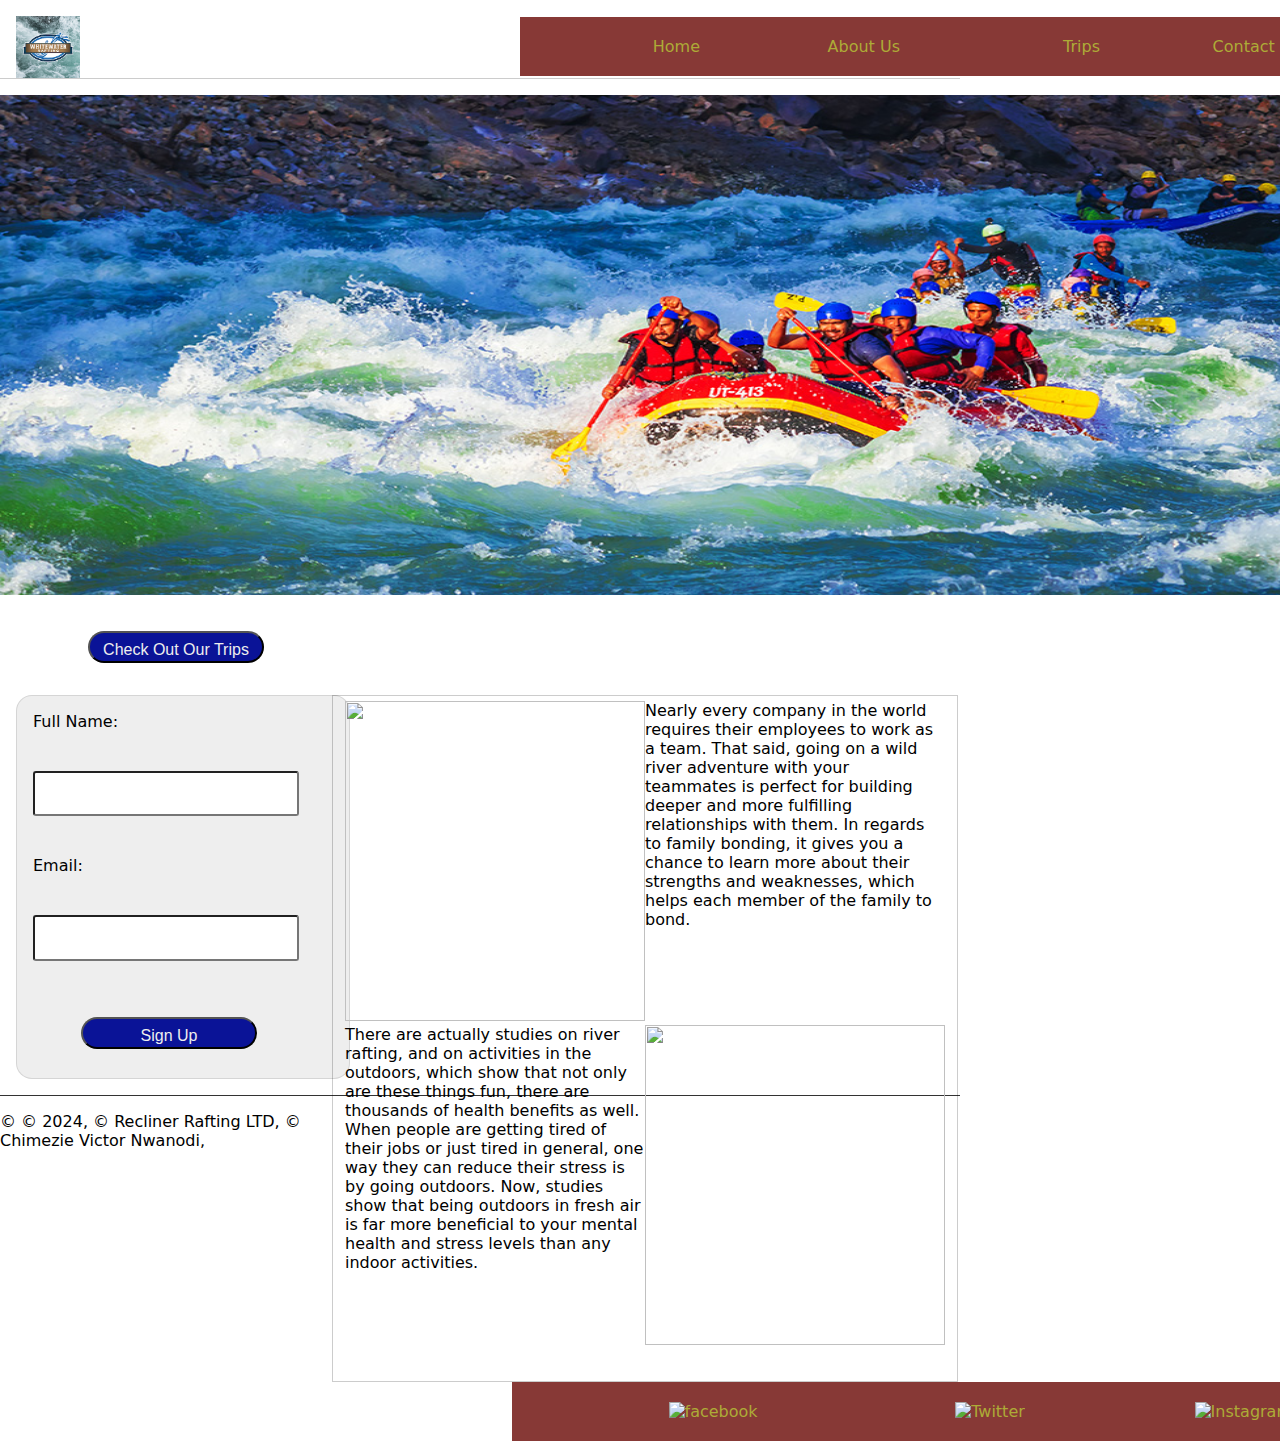
==== wwr/index.html @ 69a41a3c "update" ====
<!DOCTYPE html>
<html lang="en">
<head>
    <meta charset="UTF-8">
    <meta name="viewport" content="width=device-width, initial-scale=1.0">
    <title>Rafting Home Page</title>
    <link rel="stylesheet" href="styles/rafting.css">
</head>
<body class="body">
    <header>
        <img src="images/Logo.png">
        <nav>
            <a href="">Home</a>
            <a href="">About Us</a>
            <a href="https://nwanodicv.github.io/wdd130/wwr/trips.html">Trips</a>
            <a href="">Contact Us</a>
        </nav>
    </header>
    <main>
        <div class="img-src">
            <img src="images/homemain.jpg">
        </div>
        <p>
        <a href="https://nwanodicv.github.io/wdd130/wwr/trips.html">
            <button>Check Out Our Trips</button>
        </a>
        <div>
            <fieldset class="set">
                <div>
                    <img src="images/rafting18.jpg">
                </div>
                <p>
                <div>    
                   Nearly every company in the world requires their employees to work as a team. That said, 
                   going on a wild river adventure with your teammates is perfect for building deeper and more 
                   fulfilling relationships with them. In regards to family bonding, it gives you a chance to 
                   learn more about their strengths and weaknesses, which helps each member of the family to 
                   bond.
                </div>
                <p>
                <div>
                   There are actually studies on river rafting, and on activities in the outdoors, which show 
                   that not only are these things fun, there are thousands of health benefits as well. When 
                   people are getting tired of their jobs or just tired in general, one way they can reduce 
                   their stress is by going outdoors. Now, studies show that being outdoors in fresh air is far
                   more beneficial to your mental health and stress levels than any indoor activities.
                </div>   
                </p>
                <div>
                    <img src="images/rafting30.jpg">
                </div>
            </fieldset>   
        </div>
        <p class="p">
        <form> 
            <div>
                <label for="fullname">Full Name:</label>
                <input type="text" id="fullname" name="fullname">
            </div>
            <div>
                <label for="email">Email:</label>
                <input type="text" id="email" name="email">
            </div>
            
            <div>
                <button>Sign Up</button>
            </div>
        </form>
    </main>
    <footer>
        <p>
            &copy;
            &copy; 2024,
            &copy; Recliner Rafting LTD,
            &copy; Chimezie Victor Nwanodi,
        </p>
        <nav class="sociallinks">
            <a href="https://facebook.com">
                <img src="images/facebook.svg" alt="facebook">
            </a>
            <a href="https://twitter.com">
                <img src="images/twitter.svg" alt="Twitter">
            </a>
            <a href="https://Instagram.com">
                <img src="images/instagram.svg" alt="Instagram">
            </a>
        </nav>
    </footer>
</body>
</html>
---- wwr/styles/rafting.css ----
@import url('https://fonts.googleapis.com/css2?family=font-name&family=optional-2nd-font-name&display=swap');

body {
    font-family: var(--paragraph-font);
    max-width: 960px;
    padding: 20px;
}

  :root {
    --primary-color: #86e646;
    --secondary-color: #894857;
    --accent1-color: #759930;
    --accent2-color: #508374;

    --heading-font: 'sans', serif;
    --paragraph-font: 'sans', serif;

    --nav-background-color: #873936;
    --nav-link-color: #adab37;
    --nav-hover-link-color: #256847;
    --nav-hover-background-color: #1111a3;
}

header {
    margin: 1rem auto;
    display: grid;
    grid-template-columns: 120px 1fr 2fr;
    align-items: center;
    border-bottom: 1px solid #ccc;
    max-width: 1000px;
    font: var(--heading-font);
    color: var(--primary-color);
}

header img {
    margin: 0 0.25rem 0 1rem;
    width: 64px;
    height: auto;
}

h1 {
    font-size: 2rem;
    font-family: Acme, Arial, sans-sarif;
}

p {
    font-size: var(--paragraph-font);
    
}

nav {
    display: flex;
    background-color: var(--nav-background-color);
    text-align: right;
    margin-left: 400px;
    border-top: 0;
    width: 50rem;
}

nav a {
    flex: 1 1 100%;
    display: black;
    color: var(--nav-link-color);
    text-decoration: none;
    padding: 20px;
    margin-left: 50px;
}

nav a :hover {
    color: rgb(230, 220, 218);
    font-weight: 700;
    text-decoration: underline;
}

.hero {
    grid-column: 2/3;
    margin: 1rem;
    max-width: 840;
}


section h2 {
    display: flex;
    margin-left: 38rem;
    text-align: center;
    color:#70ec1d;
    align-content: center;
}

.sociallinks {
    border-top: #333;
    margin-left: 32rem;
    display: flex;
    grid-gap: 0.1rem;
    grid-template-rows: auto auto auto;
}

footer {
    border-top: 1px solid #333;
    
}

/* CSS STYLING FOR CONTACT-US PAGE (CONTACT.HTML)*/

fieldset {
    width: 80rem;
    padding-bottom: 2rem;
}

legend {
    font-size: 1.5rem;
}

.image {
    display: flex;
    grid-gap: 5rem;
    justify-content: space-around;
}

img {
    width: 300px;
    height: 20rem;
    justify-content: space-around;
}

.history {
    display: grid;
    grid-gap: 1rem;
    grid-template-columns: auto auto auto;
    align-content: center;
}

h5 {
    caption-side: bottom;
    margin-left: 5rem;
    font-weight: bold;
}

h3 {
    margin-left: 35rem;
}

.field {
    margin-top: 4rem;
    margin-bottom: 4rem;
}

.raft {
    display: flex;
    grid-gap: 4rem;
}

.img {
    padding-top: 9rem;
    margin-right: 4rem;
}


/* CSS STYLING FOR TRIP.HTML PAGE*/


.main-image img {
    width: 82rem;
    height: 500px;

}

.flexbox-container {
    width: 82rem;
    display: flex;
    background-color: rgb(248, 248, 245);
    justify-content: space-between;
    flex-wrap: wrap;
    align-items: center;
    align-content: center;
}


.flexbox-item {
    height: 400px;
    width: 20rem;
    margin: 10px;
    border: 3px solid #333;
    background-color: rgb(233, 211, 211);
}

.flexbox-item-1 {
    min-height: 100px;
}

.flexbox-item-2 {
    min-height: 100px;
}

.flexbox-item-3 {
    min-height: 100px;
}

h4 {
    font-size: 0.9rem;
}

.flexbox-item-1 img{
    width: 20rem;
    height: 12rem;
}

.flexbox-item-2 img{
    width: 20rem;
    height: 12rem;
}

.flexbox-item-3 img{
    width: 20rem;
    height: 12rem;
}


table {
    width: 82rem;
    border-collapse: collapse;
    border: 2px solid rgb(140 140 140);
    font-family: sans-serif;
    font-size: 0.8rem;
    letter-spacing: 1px;
    text-align: center;
  }
  
  caption {
    font-size: 1rem;
    caption-side: bottom;
    padding: 10px;
    font-weight: bold;
  }
  
  thead,
  tfoot {
    background-color: rgb(228 240 245);
  }
  
  th,
  td {
    border: 1px solid rgb(160 160 160);
    padding: 8px 10px;
    text-align: left;
  }
  
  td:last-of-type {
    text-align: center;
  }
  
  tbody > tr:nth-of-type(even) {
    background-color: rgb(237 238 242);
  }
  
  tfoot th {
    text-align: right;
  }

tr {
   text-align: center;
}

header .copy {
    margin: 1rem auto;
    display: grid;
    grid-template-columns: 120px 1fr 2fr;
}

/* CSS STYLING FOR RAFTING SITE HOME PAGE*/

.body {
    margin: 0;
    padding: 0;
    background-image: url("../images/blue.jpg");
    background-size: cover;
}

.header-background {
    background-image: url("../images/green-nature.jpg");
    background-size: cover;
    width: 200rem;
    height: 3rem;
    margin-top: 0px;
    margin-bottom:10rem;

}

form {
    width: 300px;
    height: 350px;
    margin: 1rem; 
    padding: 1rem;
    border: 1px solid rgba(0, 0, 0, 0.1);
    border-radius: 1rem;
    background-color: #eee;

}

.set {
    display: grid;
    grid-template-columns: auto auto auto auto;
    border: 1px solid rgba(0, 0, 0, 0.2);
    width: 170px;
    float: right;
}

label {
    text-align: right;
    padding-right: 1rem;
}

input {
    margin-top: 2.5rem;
    margin-bottom: 2.5rem;
    padding: 0.3rem;
    font-size: 1.1rem;
    width: 252px;
    height: 2rem;
    border-radius: 3px;
    text-align: center;
}

button {
    margin-top: 1rem;
    margin-bottom: 1rem;
    margin-left: 3rem;
    padding: 0.5rem;
    color:#eee;
    background-color:  rgb(10, 19, 151);
    width: 11rem;
    height: 2rem;
    text-align: center;
    font-size: 1rem;
    border-radius: 3rem;
}

button:hover {
    background-color: #70ec1d;
}


a {
    margin-left: 2.5rem;
}

.img-src img {
    width: 1340px;
    height: 500px;

}

.p {
    margin-left: 20rem;
}
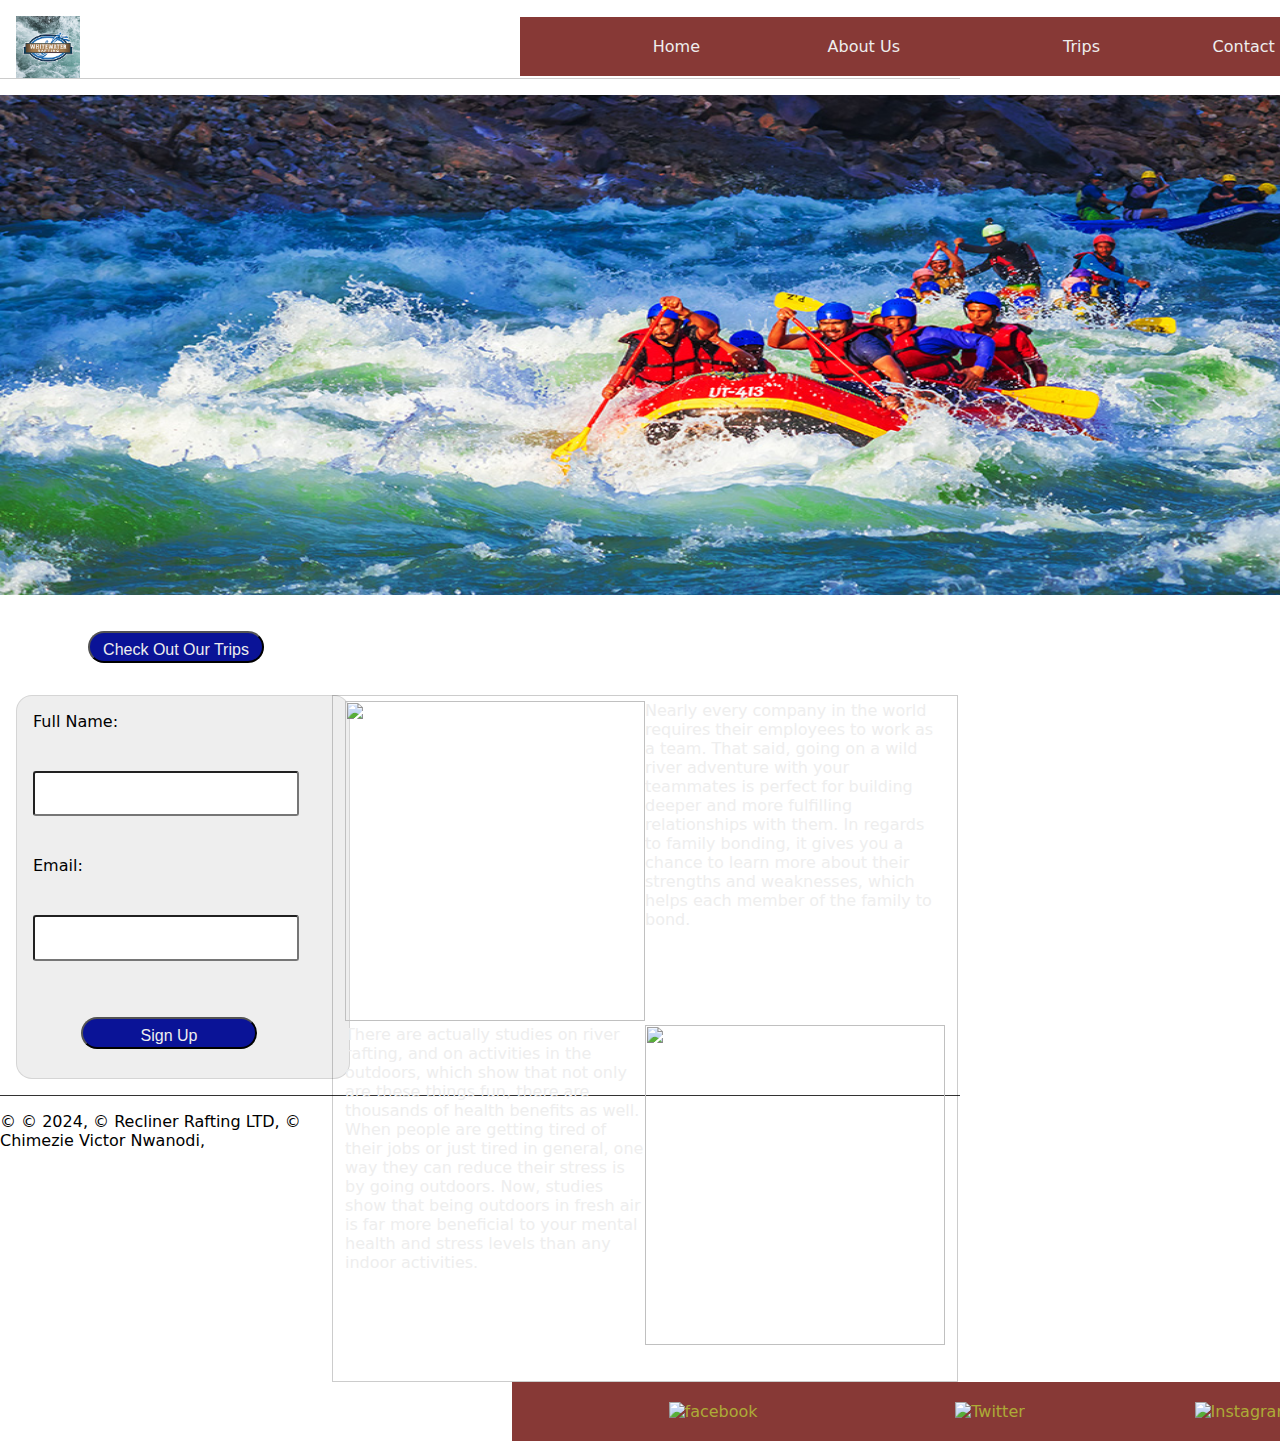
==== commit 198092ac: "update" ====
--- a/wwr/index.html
+++ b/wwr/index.html
@@ -9,11 +9,11 @@
 <body class="body">
     <header>
         <img src="images/Logo.png">
-        <nav>
-            <a href="">Home</a>
-            <a href="">About Us</a>
+        <nav class="nav-items">
+            <a href="https://nwanodicv.github.io/wdd130/wwr/index.html">Home</a>
+            <a href="https://nwanodicv.github.io/wdd130//wwr/about.html">About Us</a>
             <a href="https://nwanodicv.github.io/wdd130/wwr/trips.html">Trips</a>
-            <a href="">Contact Us</a>
+            <a href="https://nwanodicv.github.io/wdd130//wwr/contact.html">Contact Us</a>
         </nav>
     </header>
     <main>
@@ -30,7 +30,7 @@
                     <img src="images/rafting18.jpg">
                 </div>
                 <p>
-                <div>    
+                <div class="div">    
                    Nearly every company in the world requires their employees to work as a team. That said, 
                    going on a wild river adventure with your teammates is perfect for building deeper and more 
                    fulfilling relationships with them. In regards to family bonding, it gives you a chance to 
@@ -38,7 +38,7 @@
                    bond.
                 </div>
                 <p>
-                <div>
+                <div class="div">
                    There are actually studies on river rafting, and on activities in the outdoors, which show 
                    that not only are these things fun, there are thousands of health benefits as well. When 
                    people are getting tired of their jobs or just tired in general, one way they can reduce 
--- a/wwr/styles/rafting.css
+++ b/wwr/styles/rafting.css
@@ -64,6 +64,15 @@
     text-decoration: none;
     padding: 20px;
     margin-left: 50px;
+}
+
+figure {
+    display: grid;
+    grid-template-columns: auto auto auto auto auto;
+}
+
+.image img {
+    justify-content: space-between;
 }
 
 nav a :hover {
@@ -354,27 +363,36 @@
     margin-left: 20rem;
 }
 
-
-
-
-
-
-
-
-
-
-
-
-
-
-
-
-
-
-
-
-
-
-
-
-
+.div {
+    color: #eee;
+}
+
+.nav-items a {
+    color: #eee;
+}
+
+.nav-items a:hover {
+    color:#70ec1d;
+}
+
+
+
+
+
+
+
+
+
+
+
+
+
+
+
+
+
+
+
+
+
+
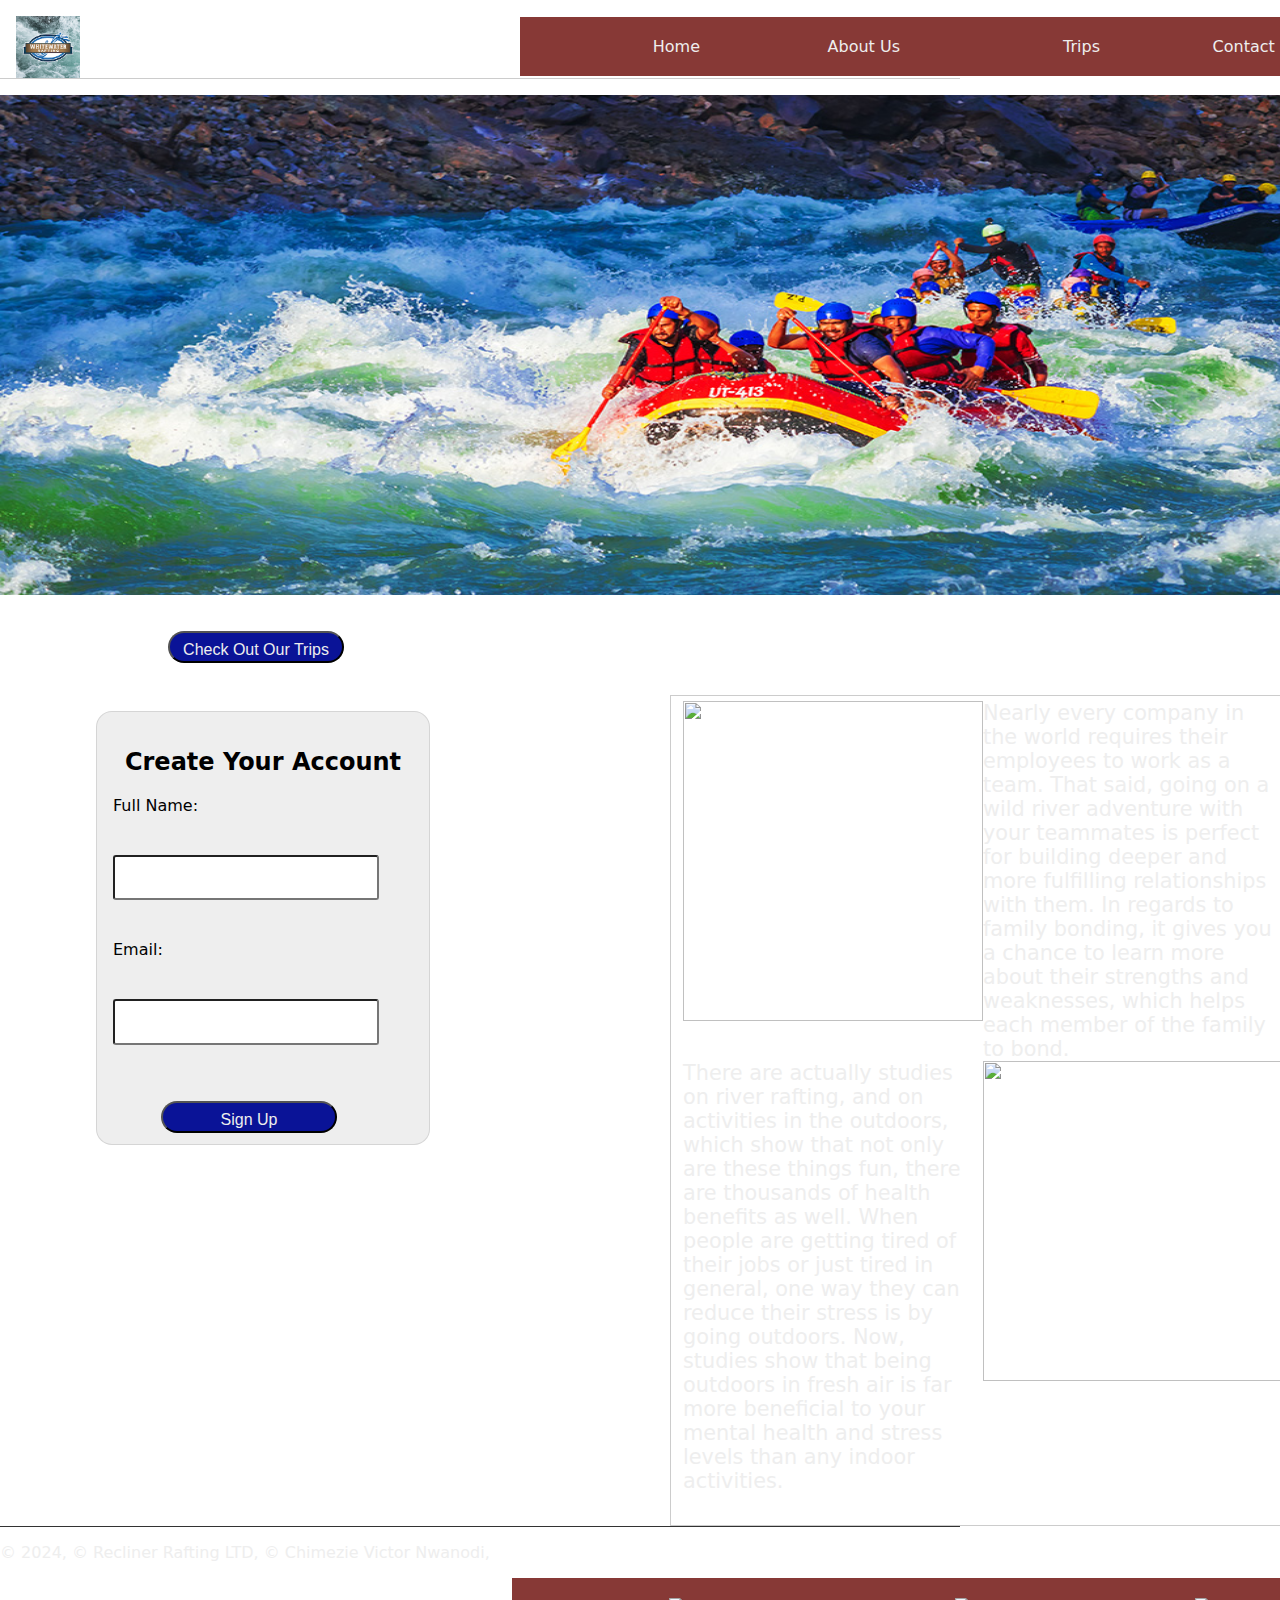
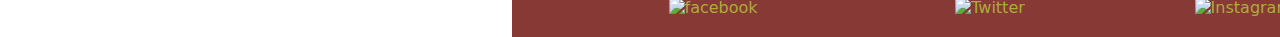
==== commit beaca091: "update" ====
--- a/wwr/index.html
+++ b/wwr/index.html
@@ -10,7 +10,7 @@
     <header>
         <img src="images/Logo.png">
         <nav class="nav-items">
-            <a href="https://nwanodicv.github.io/wdd130/wwr/index.html">Home</a>
+            <a href="https://nwanodicv.github.io/wdd130/">Home</a>
             <a href="https://nwanodicv.github.io/wdd130//wwr/about.html">About Us</a>
             <a href="https://nwanodicv.github.io/wdd130/wwr/trips.html">Trips</a>
             <a href="https://nwanodicv.github.io/wdd130//wwr/contact.html">Contact Us</a>
@@ -22,54 +22,58 @@
         </div>
         <p>
         <a href="https://nwanodicv.github.io/wdd130/wwr/trips.html">
-            <button>Check Out Our Trips</button>
+            <button class="check-out-btn">Check Out Our Trips</button>
         </a>
-        <div>
-            <fieldset class="set">
-                <div>
-                    <img src="images/rafting18.jpg">
-                </div>
-                <p>
-                <div class="div">    
-                   Nearly every company in the world requires their employees to work as a team. That said, 
-                   going on a wild river adventure with your teammates is perfect for building deeper and more 
-                   fulfilling relationships with them. In regards to family bonding, it gives you a chance to 
-                   learn more about their strengths and weaknesses, which helps each member of the family to 
-                   bond.
-                </div>
-                <p>
-                <div class="div">
-                   There are actually studies on river rafting, and on activities in the outdoors, which show 
-                   that not only are these things fun, there are thousands of health benefits as well. When 
-                   people are getting tired of their jobs or just tired in general, one way they can reduce 
-                   their stress is by going outdoors. Now, studies show that being outdoors in fresh air is far
-                   more beneficial to your mental health and stress levels than any indoor activities.
-                </div>   
-                </p>
-                <div>
-                    <img src="images/rafting30.jpg">
-                </div>
-            </fieldset>   
-        </div>
-        <p class="p">
-        <form> 
+        <div class="reset">
             <div>
-                <label for="fullname">Full Name:</label>
-                <input type="text" id="fullname" name="fullname">
+                <p class="p">
+                <form> 
+                    <h2>Create Your Account</h2>
+                    <div>
+                        <label for="fullname">Full Name:</label>
+                        <input type="text" id="fullname" name="fullname">
+                    </div>
+                    <div>
+                        <label for="email">Email:</label>
+                        <input type="text" id="email" name="email">
+                    </div>
+                    
+                    <div>
+                        <button class="signUp">Sign Up</button>
+                    </div>
+                </form>
             </div>
             <div>
-                <label for="email">Email:</label>
-                <input type="text" id="email" name="email">
+                <fieldset class="set">
+                    <div>
+                        <img src="images/rafting18.jpg">
+                    </div>
+                    <p>
+                    <div class="div">    
+                       Nearly every company in the world requires their employees to work as a team. That said, 
+                       going on a wild river adventure with your teammates is perfect for building deeper and more 
+                       fulfilling relationships with them. In regards to family bonding, it gives you a chance to 
+                       learn more about their strengths and weaknesses, which helps each member of the family to 
+                       bond.
+                    </div>
+                    <p>
+                    <div class="div">
+                       There are actually studies on river rafting, and on activities in the outdoors, which show 
+                       that not only are these things fun, there are thousands of health benefits as well. When 
+                       people are getting tired of their jobs or just tired in general, one way they can reduce 
+                       their stress is by going outdoors. Now, studies show that being outdoors in fresh air is far
+                       more beneficial to your mental health and stress levels than any indoor activities.
+                    </div>   
+                    </p>
+                    <div>
+                        <img src="images/rafting30.jpg">
+                    </div>
+                </fieldset>   
             </div>
-            
-            <div>
-                <button>Sign Up</button>
-            </div>
-        </form>
+        </div>    
     </main>
     <footer>
-        <p>
-            &copy;
+        <p class="copy">
             &copy; 2024,
             &copy; Recliner Rafting LTD,
             &copy; Chimezie Victor Nwanodi,
--- a/wwr/styles/rafting.css
+++ b/wwr/styles/rafting.css
@@ -297,8 +297,8 @@
 
 form {
     width: 300px;
-    height: 350px;
-    margin: 1rem; 
+    height: 400px;
+    margin-left: 6rem; 
     padding: 1rem;
     border: 1px solid rgba(0, 0, 0, 0.1);
     border-radius: 1rem;
@@ -312,6 +312,7 @@
     border: 1px solid rgba(0, 0, 0, 0.2);
     width: 170px;
     float: right;
+    margin-left: 15rem;
 }
 
 label {
@@ -330,7 +331,21 @@
     text-align: center;
 }
 
-button {
+.check-out-btn {
+    margin-top: 1rem;
+    margin-bottom: 1rem;
+    margin-left: 8rem;
+    padding: 0.5rem;
+    color:#eee;
+    background-color:  rgb(10, 19, 151);
+    width: 11rem;
+    height: 2rem;
+    text-align: center;
+    font-size: 1rem;
+    border-radius: 3rem;
+}
+
+.signUp {
     margin-top: 1rem;
     margin-bottom: 1rem;
     margin-left: 3rem;
@@ -365,6 +380,7 @@
 
 .div {
     color: #eee;
+    font-size: 1.3rem;
 }
 
 .nav-items a {
@@ -375,24 +391,33 @@
     color:#70ec1d;
 }
 
-
-
-
-
-
-
-
-
-
-
-
-
-
-
-
-
-
-
-
-
-
+.reset {
+    display: flex;
+    justify-content: space-between;
+}
+
+h2 {
+    text-align: center;
+}
+
+.copy {
+    color: #eee;
+}
+
+
+
+
+
+
+
+
+
+
+
+
+
+
+
+
+
+
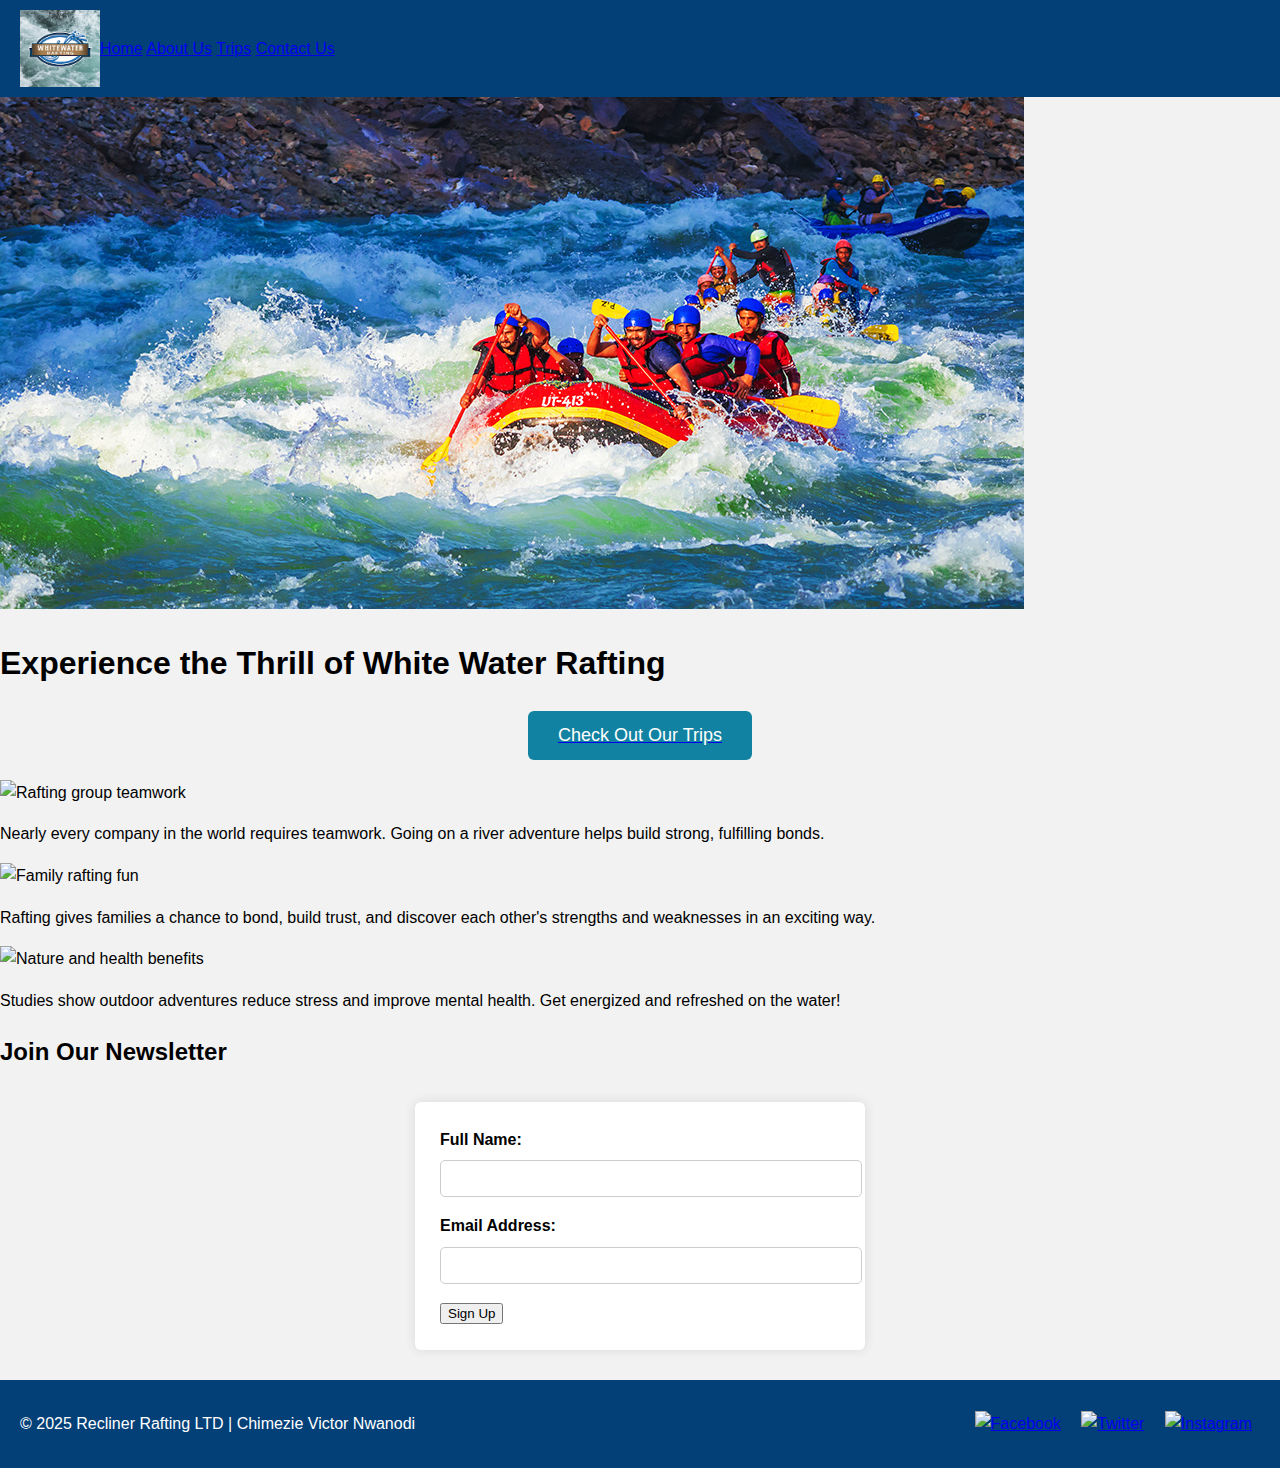
==== commit 18a5fa42: "update" ====
--- a/wwr/index.html
+++ b/wwr/index.html
@@ -1,94 +1,78 @@
 <!DOCTYPE html>
 <html lang="en">
 <head>
-    <meta charset="UTF-8">
-    <meta name="viewport" content="width=device-width, initial-scale=1.0">
-    <title>Rafting Home Page</title>
-    <link rel="stylesheet" href="styles/rafting.css">
+  <meta charset="UTF-8" />
+  <meta name="viewport" content="width=device-width, initial-scale=1.0" />
+  <title>Recliner Rafting LTD | Home</title>
+  <link rel="stylesheet" href="styles/rafting.css" />
 </head>
-<body class="body">
-    <header>
-        <img src="images/Logo.png">
-        <nav class="nav-items">
-            <a href="https://nwanodicv.github.io/wdd130/">Home</a>
-            <a href="https://nwanodicv.github.io/wdd130//wwr/about.html">About Us</a>
-            <a href="https://nwanodicv.github.io/wdd130/wwr/trips.html">Trips</a>
-            <a href="https://nwanodicv.github.io/wdd130//wwr/contact.html">Contact Us</a>
-        </nav>
-    </header>
-    <main>
-        <div class="img-src">
-            <img src="images/homemain.jpg">
-        </div>
-        <p>
-        <a href="https://nwanodicv.github.io/wdd130/wwr/trips.html">
-            <button class="check-out-btn">Check Out Our Trips</button>
-        </a>
-        <div class="reset">
-            <div>
-                <p class="p">
-                <form> 
-                    <h2>Create Your Account</h2>
-                    <div>
-                        <label for="fullname">Full Name:</label>
-                        <input type="text" id="fullname" name="fullname">
-                    </div>
-                    <div>
-                        <label for="email">Email:</label>
-                        <input type="text" id="email" name="email">
-                    </div>
-                    
-                    <div>
-                        <button class="signUp">Sign Up</button>
-                    </div>
-                </form>
-            </div>
-            <div>
-                <fieldset class="set">
-                    <div>
-                        <img src="images/rafting18.jpg">
-                    </div>
-                    <p>
-                    <div class="div">    
-                       Nearly every company in the world requires their employees to work as a team. That said, 
-                       going on a wild river adventure with your teammates is perfect for building deeper and more 
-                       fulfilling relationships with them. In regards to family bonding, it gives you a chance to 
-                       learn more about their strengths and weaknesses, which helps each member of the family to 
-                       bond.
-                    </div>
-                    <p>
-                    <div class="div">
-                       There are actually studies on river rafting, and on activities in the outdoors, which show 
-                       that not only are these things fun, there are thousands of health benefits as well. When 
-                       people are getting tired of their jobs or just tired in general, one way they can reduce 
-                       their stress is by going outdoors. Now, studies show that being outdoors in fresh air is far
-                       more beneficial to your mental health and stress levels than any indoor activities.
-                    </div>   
-                    </p>
-                    <div>
-                        <img src="images/rafting30.jpg">
-                    </div>
-                </fieldset>   
-            </div>
-        </div>    
-    </main>
-    <footer>
-        <p class="copy">
-            &copy; 2024,
-            &copy; Recliner Rafting LTD,
-            &copy; Chimezie Victor Nwanodi,
-        </p>
-        <nav class="sociallinks">
-            <a href="https://facebook.com">
-                <img src="images/facebook.svg" alt="facebook">
-            </a>
-            <a href="https://twitter.com">
-                <img src="images/twitter.svg" alt="Twitter">
-            </a>
-            <a href="https://Instagram.com">
-                <img src="images/instagram.svg" alt="Instagram">
-            </a>
-        </nav>
-    </footer>
+<body>
+  <header>
+    <img src="images/Logo.png" alt="Recliner Rafting Logo" />
+    <nav>
+      <a href="https://nwanodicv.github.io/wdd130/">Home</a>
+      <a href="https://nwanodicv.github.io/wdd130//wwr/about.html">About Us</a>
+      <a href="https://nwanodicv.github.io/wdd130/wwr/trips.html">Trips</a>
+      <a href="https://nwanodicv.github.io/wdd130//wwr/contact.html">Contact Us</a>
+    </nav>
+  </header>
+
+  <!-- Hero Section -->
+  <section class="hero">
+    <img src="images/homemain.jpg" alt="Rafting Adventure" class="hero-img" />
+    <h1 class="hero-text">Experience the Thrill of White Water Rafting</h1>
+  </section>
+
+  <!-- Call to Action -->
+  <section class="cta">
+    <a href="https://nwanodicv.github.io/wdd130/wwr/trips.html">
+      <button class="check-out-btn">Check Out Our Trips</button>
+    </a>
+  </section>
+
+  <!-- Grid Layout Section -->
+  <main class="grid-container">
+    <section class="grid-item">
+      <img src="images/rafting18.jpg" alt="Rafting group teamwork" />
+      <p>
+        Nearly every company in the world requires teamwork. Going on a river adventure helps build strong, fulfilling bonds.
+      </p>
+    </section>
+    <section class="grid-item">
+      <img src="images/rafting30.jpg" alt="Family rafting fun" />
+      <p>
+        Rafting gives families a chance to bond, build trust, and discover each other's strengths and weaknesses in an exciting way.
+      </p>
+    </section>
+    <section class="grid-item">
+      <img src="images/rafting11.jpg" alt="Nature and health benefits" />
+      <p>
+        Studies show outdoor adventures reduce stress and improve mental health. Get energized and refreshed on the water!
+      </p>
+    </section>
+  </main>
+
+  <!-- Newsletter Signup -->
+  <section class="newsletter">
+    <h2>Join Our Newsletter</h2>
+    <form>
+      <label for="fullname">Full Name:</label>
+      <input type="text" id="fullname" name="fullname" required />
+
+      <label for="email">Email Address:</label>
+      <input type="email" id="email" name="email" required />
+
+      <button type="submit">Sign Up</button>
+    </form>
+  </section>
+
+  <footer>
+    <p>&copy; 2025 Recliner Rafting LTD | Chimezie Victor Nwanodi</p>
+    <nav class="sociallinks">
+      <a href="https://facebook.com"><img src="images/facebook.svg" alt="Facebook" /></a>
+      <a href="https://twitter.com"><img src="images/twitter.svg" alt="Twitter" /></a>
+      <a href="https://instagram.com"><img src="images/instagram.svg" alt="Instagram" /></a>
+    </nav>
+  </footer>
 </body>
-</html>+</html>
--- a/wwr/styles/rafting.css
+++ b/wwr/styles/rafting.css
@@ -1,423 +1,161 @@
-@import url('https://fonts.googleapis.com/css2?family=font-name&family=optional-2nd-font-name&display=swap');
-
+/* General Page Styles */
 body {
-    font-family: var(--paragraph-font);
-    max-width: 960px;
-    padding: 20px;
+    font-family: Arial, sans-serif;
+    margin: 0;
+    padding: 0;
+    line-height: 1.6;
+    background-color: #f2f2f2;
 }
 
-  :root {
-    --primary-color: #86e646;
-    --secondary-color: #894857;
-    --accent1-color: #759930;
-    --accent2-color: #508374;
-
-    --heading-font: 'sans', serif;
-    --paragraph-font: 'sans', serif;
-
-    --nav-background-color: #873936;
-    --nav-link-color: #adab37;
-    --nav-hover-link-color: #256847;
-    --nav-hover-background-color: #1111a3;
-}
-
+/* Header */
 header {
-    margin: 1rem auto;
     display: grid;
-    grid-template-columns: 120px 1fr 2fr;
+    grid-template-columns: auto 1fr;
     align-items: center;
-    border-bottom: 1px solid #ccc;
-    max-width: 1000px;
-    font: var(--heading-font);
-    color: var(--primary-color);
+    background-color: #034078;
+    color: white;
+    padding: 10px 20px;
 }
 
 header img {
-    margin: 0 0.25rem 0 1rem;
-    width: 64px;
+    width: 80px;
     height: auto;
 }
 
-h1 {
-    font-size: 2rem;
-    font-family: Acme, Arial, sans-sarif;
+nav.nav-items {
+    display: flex;
+    justify-content: flex-end;
+    gap: 20px;
 }
 
-p {
-    font-size: var(--paragraph-font);
-    
+nav.nav-items a {
+    color: white;
+    text-decoration: none;
+    font-weight: bold;
 }
 
-nav {
-    display: flex;
-    background-color: var(--nav-background-color);
-    text-align: right;
-    margin-left: 400px;
-    border-top: 0;
-    width: 50rem;
-}
-
-nav a {
-    flex: 1 1 100%;
-    display: black;
-    color: var(--nav-link-color);
-    text-decoration: none;
-    padding: 20px;
-    margin-left: 50px;
-}
-
-figure {
-    display: grid;
-    grid-template-columns: auto auto auto auto auto;
-}
-
-.image img {
-    justify-content: space-between;
-}
-
-nav a :hover {
-    color: rgb(230, 220, 218);
-    font-weight: 700;
+nav.nav-items a:hover {
     text-decoration: underline;
 }
 
-.hero {
-    grid-column: 2/3;
-    margin: 1rem;
-    max-width: 840;
+/* Hero Section */
+.img-src img {
+    width: 100%;
+    height: auto;
+    max-height: 550px;
+    object-fit: cover;
+    display: block;
 }
 
-
-section h2 {
-    display: flex;
-    margin-left: 38rem;
-    text-align: center;
-    color:#70ec1d;
-    align-content: center;
+/* CTA Button */
+.check-out-btn {
+    display: block;
+    margin: 20px auto;
+    padding: 14px 30px;
+    font-size: 18px;
+    background-color: #1282a2;
+    color: white;
+    border: none;
+    border-radius: 6px;
+    cursor: pointer;
+    transition: background-color 0.3s ease;
 }
 
-.sociallinks {
-    border-top: #333;
-    margin-left: 32rem;
-    display: flex;
-    grid-gap: 0.1rem;
-    grid-template-rows: auto auto auto;
+.check-out-btn:hover {
+    background-color: #0a5f73;
 }
 
-footer {
-    border-top: 1px solid #333;
-    
+/* Newsletter Signup */
+form {
+    background-color: white;
+    padding: 25px;
+    border-radius: 6px;
+    box-shadow: 0 0 12px rgba(0,0,0,0.1);
+    max-width: 400px;
+    margin: 30px auto;
 }
 
-/* CSS STYLING FOR CONTACT-US PAGE (CONTACT.HTML)*/
-
-fieldset {
-    width: 80rem;
-    padding-bottom: 2rem;
+form h2 {
+    text-align: center;
+    margin-bottom: 20px;
 }
 
-legend {
-    font-size: 1.5rem;
-}
-
-.image {
-    display: flex;
-    grid-gap: 5rem;
-    justify-content: space-around;
-}
-
-img {
-    width: 300px;
-    height: 20rem;
-    justify-content: space-around;
-}
-
-.history {
-    display: grid;
-    grid-gap: 1rem;
-    grid-template-columns: auto auto auto;
-    align-content: center;
-}
-
-h5 {
-    caption-side: bottom;
-    margin-left: 5rem;
+form label {
+    display: block;
+    margin-bottom: 8px;
     font-weight: bold;
 }
 
-h3 {
-    margin-left: 35rem;
+form input {
+    width: 100%;
+    padding: 10px;
+    margin-bottom: 16px;
+    border-radius: 5px;
+    border: 1px solid #ccc;
 }
 
-.field {
-    margin-top: 4rem;
-    margin-bottom: 4rem;
+.signUp {
+    background-color: #034078;
+    color: white;
+    padding: 12px;
+    border: none;
+    border-radius: 6px;
+    cursor: pointer;
+    width: 100%;
 }
 
-.raft {
-    display: flex;
-    grid-gap: 4rem;
+.signUp:hover {
+    background-color: #022d5a;
 }
 
-.img {
-    padding-top: 9rem;
-    margin-right: 4rem;
-}
-
-
-/* CSS STYLING FOR TRIP.HTML PAGE*/
-
-
-.main-image img {
-    width: 82rem;
-    height: 500px;
-
-}
-
-.flexbox-container {
-    width: 82rem;
-    display: flex;
-    background-color: rgb(248, 248, 245);
-    justify-content: space-between;
-    flex-wrap: wrap;
-    align-items: center;
-    align-content: center;
-}
-
-
-.flexbox-item {
-    height: 400px;
-    width: 20rem;
-    margin: 10px;
-    border: 3px solid #333;
-    background-color: rgb(233, 211, 211);
-}
-
-.flexbox-item-1 {
-    min-height: 100px;
-}
-
-.flexbox-item-2 {
-    min-height: 100px;
-}
-
-.flexbox-item-3 {
-    min-height: 100px;
-}
-
-h4 {
-    font-size: 0.9rem;
-}
-
-.flexbox-item-1 img{
-    width: 20rem;
-    height: 12rem;
-}
-
-.flexbox-item-2 img{
-    width: 20rem;
-    height: 12rem;
-}
-
-.flexbox-item-3 img{
-    width: 20rem;
-    height: 12rem;
-}
-
-
-table {
-    width: 82rem;
-    border-collapse: collapse;
-    border: 2px solid rgb(140 140 140);
-    font-family: sans-serif;
-    font-size: 0.8rem;
-    letter-spacing: 1px;
-    text-align: center;
-  }
-  
-  caption {
-    font-size: 1rem;
-    caption-side: bottom;
-    padding: 10px;
-    font-weight: bold;
-  }
-  
-  thead,
-  tfoot {
-    background-color: rgb(228 240 245);
-  }
-  
-  th,
-  td {
-    border: 1px solid rgb(160 160 160);
-    padding: 8px 10px;
-    text-align: left;
-  }
-  
-  td:last-of-type {
-    text-align: center;
-  }
-  
-  tbody > tr:nth-of-type(even) {
-    background-color: rgb(237 238 242);
-  }
-  
-  tfoot th {
-    text-align: right;
-  }
-
-tr {
-   text-align: center;
-}
-
-header .copy {
-    margin: 1rem auto;
+/* Content Section */
+.reset {
     display: grid;
-    grid-template-columns: 120px 1fr 2fr;
-}
-
-/* CSS STYLING FOR RAFTING SITE HOME PAGE*/
-
-.body {
-    margin: 0;
-    padding: 0;
-    background-image: url("../images/blue.jpg");
-    background-size: cover;
-}
-
-.header-background {
-    background-image: url("../images/green-nature.jpg");
-    background-size: cover;
-    width: 200rem;
-    height: 3rem;
-    margin-top: 0px;
-    margin-bottom:10rem;
-
-}
-
-form {
-    width: 300px;
-    height: 400px;
-    margin-left: 6rem; 
-    padding: 1rem;
-    border: 1px solid rgba(0, 0, 0, 0.1);
-    border-radius: 1rem;
-    background-color: #eee;
-
+    grid-template-columns: repeat(auto-fit, minmax(340px, 1fr));
+    gap: 30px;
+    padding: 20px 40px;
+    background-color: #ffffff;
 }
 
 .set {
-    display: grid;
-    grid-template-columns: auto auto auto auto;
-    border: 1px solid rgba(0, 0, 0, 0.2);
-    width: 170px;
-    float: right;
-    margin-left: 15rem;
+    background-color: #f9f9f9;
+    padding: 20px;
+    border-radius: 8px;
 }
 
-label {
-    text-align: right;
-    padding-right: 1rem;
+.set img {
+    width: 100%;
+    max-height: 350px;
+    object-fit: cover;
+    margin-bottom: 15px;
+    border-radius: 6px;
 }
 
-input {
-    margin-top: 2.5rem;
-    margin-bottom: 2.5rem;
-    padding: 0.3rem;
-    font-size: 1.1rem;
-    width: 252px;
-    height: 2rem;
-    border-radius: 3px;
-    text-align: center;
+/* Paragraphs */
+.div {
+    padding: 10px 0;
+    font-size: 1rem;
+    color: #333;
 }
 
-.check-out-btn {
-    margin-top: 1rem;
-    margin-bottom: 1rem;
-    margin-left: 8rem;
-    padding: 0.5rem;
-    color:#eee;
-    background-color:  rgb(10, 19, 151);
-    width: 11rem;
-    height: 2rem;
+/* Footer */
+footer {
+    background-color: #034078;
+    color: white;
+    padding: 15px 20px;
     text-align: center;
-    font-size: 1rem;
-    border-radius: 3rem;
+    display: flex;
+    justify-content: space-between;
+    align-items: center;
+    flex-wrap: wrap;
 }
 
-.signUp {
-    margin-top: 1rem;
-    margin-bottom: 1rem;
-    margin-left: 3rem;
-    padding: 0.5rem;
-    color:#eee;
-    background-color:  rgb(10, 19, 151);
-    width: 11rem;
-    height: 2rem;
-    text-align: center;
-    font-size: 1rem;
-    border-radius: 3rem;
+footer p.copy {
+    margin: 0;
 }
 
-button:hover {
-    background-color: #70ec1d;
+footer .sociallinks a img {
+    width: 28px;
+    height: 28px;
+    margin: 0 8px;
 }
-
-
-a {
-    margin-left: 2.5rem;
-}
-
-.img-src img {
-    width: 1340px;
-    height: 500px;
-
-}
-
-.p {
-    margin-left: 20rem;
-}
-
-.div {
-    color: #eee;
-    font-size: 1.3rem;
-}
-
-.nav-items a {
-    color: #eee;
-}
-
-.nav-items a:hover {
-    color:#70ec1d;
-}
-
-.reset {
-    display: flex;
-    justify-content: space-between;
-}
-
-h2 {
-    text-align: center;
-}
-
-.copy {
-    color: #eee;
-}
-
-
-
-
-
-
-
-
-
-
-
-
-
-
-
-
-
-
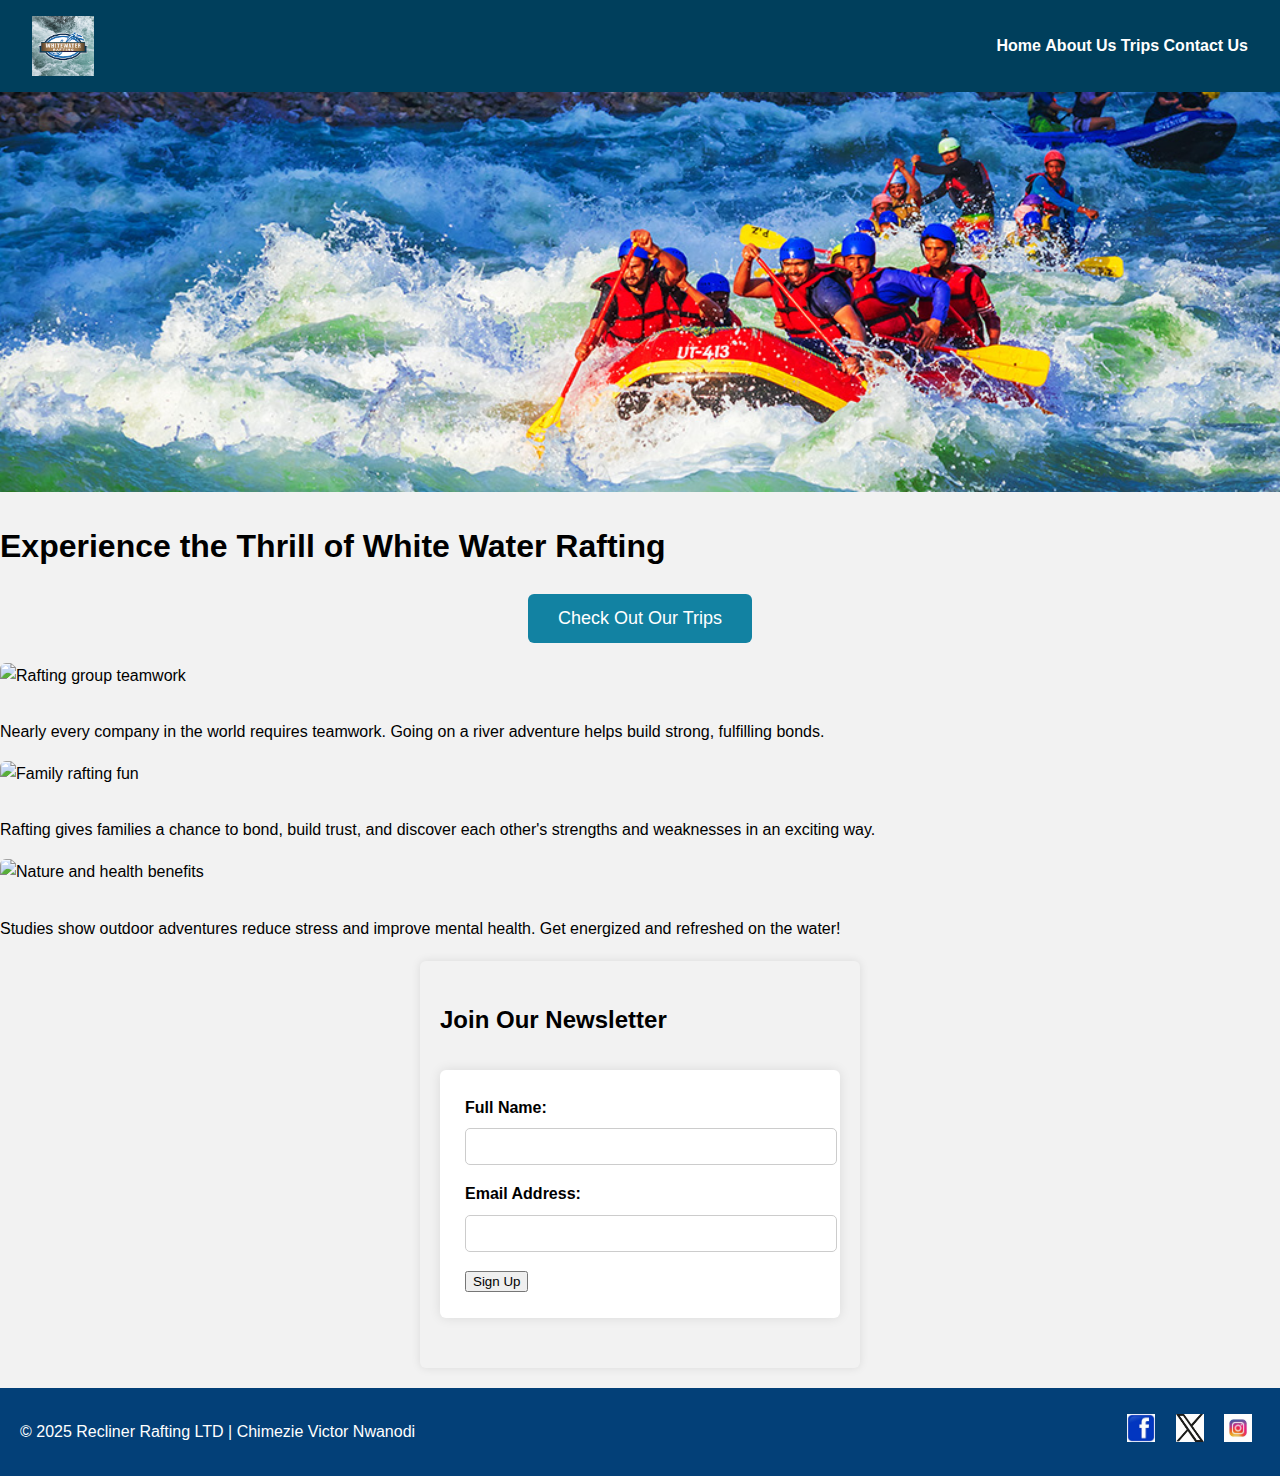
==== commit fb3b1e2b: "update" ====
--- a/wwr/index.html
+++ b/wwr/index.html
@@ -69,9 +69,9 @@
   <footer>
     <p>&copy; 2025 Recliner Rafting LTD | Chimezie Victor Nwanodi</p>
     <nav class="sociallinks">
-      <a href="https://facebook.com"><img src="images/facebook.svg" alt="Facebook" /></a>
-      <a href="https://twitter.com"><img src="images/twitter.svg" alt="Twitter" /></a>
-      <a href="https://instagram.com"><img src="images/instagram.svg" alt="Instagram" /></a>
+      <a href="https://facebook.com"><img src="images/facebook-icon.jpg" alt="Facebook" /></a>
+      <a href="https://twitter.com"><img src="images/twitter-icon.png" alt="Twitter" /></a>
+      <a href="https://instagram.com"><img src="images/instagram-icon.jpg" alt="Instagram" /></a>
     </nav>
   </footer>
 </body>
--- a/wwr/styles/rafting.css
+++ b/wwr/styles/rafting.css
@@ -7,36 +7,74 @@
     background-color: #f2f2f2;
 }
 
-/* Header */
+/* Navigation styles */
 header {
-    display: grid;
-    grid-template-columns: auto 1fr;
+    display: flex;
+    justify-content: space-between;
     align-items: center;
-    background-color: #034078;
-    color: white;
-    padding: 10px 20px;
+    padding: 1rem 2rem;
+    background-color: #003f5c;
 }
 
 header img {
-    width: 80px;
-    height: auto;
+    height: 60px;
 }
 
-nav.nav-items {
+.nav-items {
     display: flex;
-    justify-content: flex-end;
-    gap: 20px;
+    gap: 2.5rem;
 }
 
-nav.nav-items a {
-    color: white;
+a {
+    justify-items: space-between;
+    color: #ffffff;
     text-decoration: none;
     font-weight: bold;
+    font-size: 1rem;
+    transition: color 0.3s ease;
 }
 
-nav.nav-items a:hover {
-    text-decoration: underline;
+a:hover {
+    color: #fcbf49;
 }
+
+
+
+
+
+
+
+
+/* Hero Section */
+.hero-img {
+    width: 100%;
+    height: 400px; /* Adjust height as needed */
+    max-height: 450px; /* Ensure it looks good on most screens */
+    object-fit: cover;
+}
+
+/* Content Section */
+.grid-item img {
+    width: 100%;
+    max-width: 100%; /* Make sure it doesn't exceed its container */
+    height: 400px;
+    border-radius: 6px;
+    margin-bottom: 15px; /* Space between images and text */
+}
+
+/* Newsletter Section */
+.newsletter {
+    max-width: 400px;
+    margin: 20px auto;
+    padding: 20px;
+    border-radius: 6px;
+    box-shadow: 0 0 10px rgba(0, 0, 0, 0.1);
+}
+
+
+
+
+
 
 /* Hero Section */
 .img-src img {
